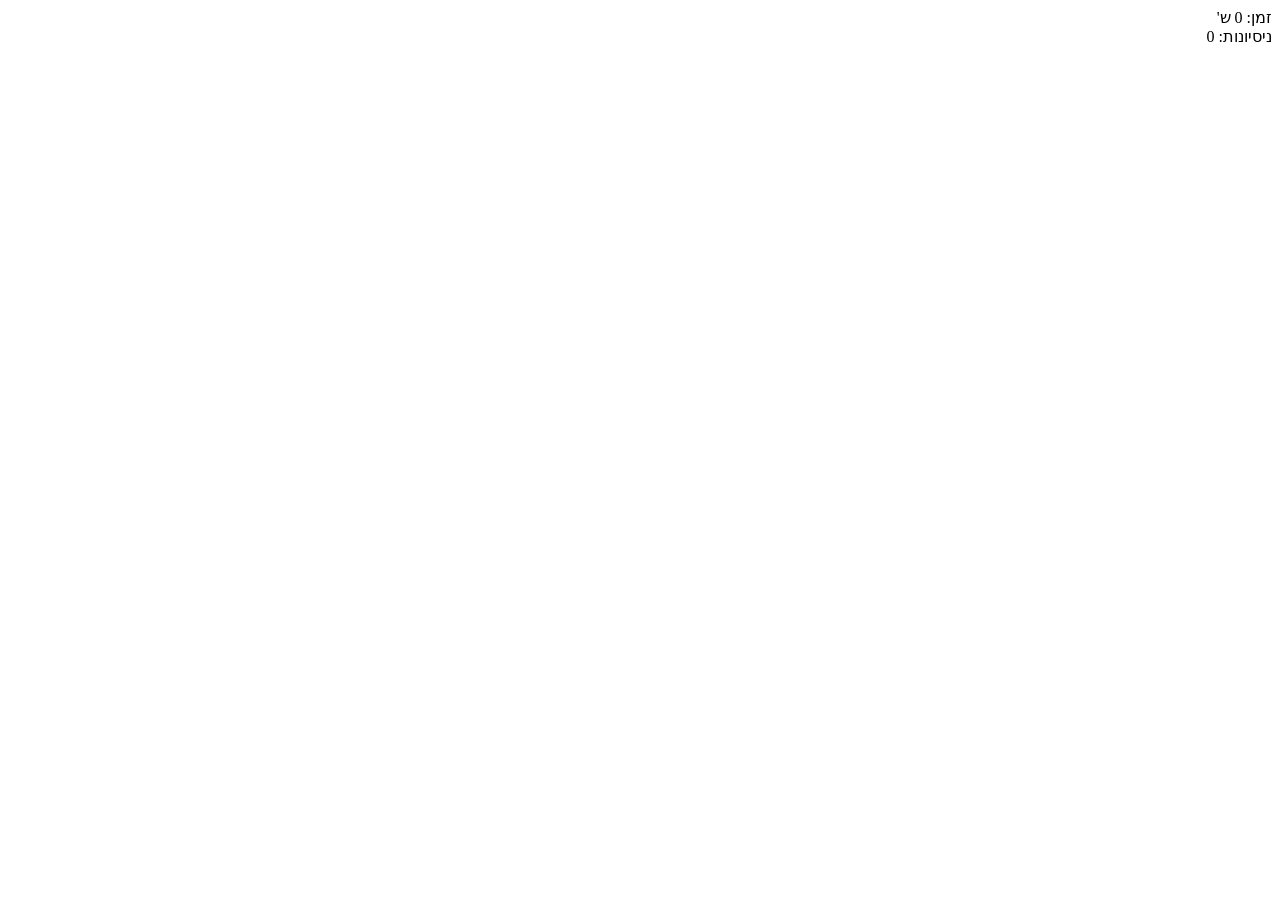
==== pages/game.html @ b81fdb2a "Change from link to button" ====
<!DOCTYPE html>
<html lang="he" dir="rtl">
<head>
    <meta charset="UTF-8">
    <meta name="viewport" content="width=device-width, initial-scale=1.0">
    <title>משחק זיכרון - לוח המשחק</title>
</head>
<body>
    
    <header class="game-header">
        <div class="stats-container">
            <div>זמן: <span id="timer">0</span> ש'</div>
            <div>ניסיונות: <span id="tries">0</span></div>
        </div>
    </header>

    
</body>
</html>
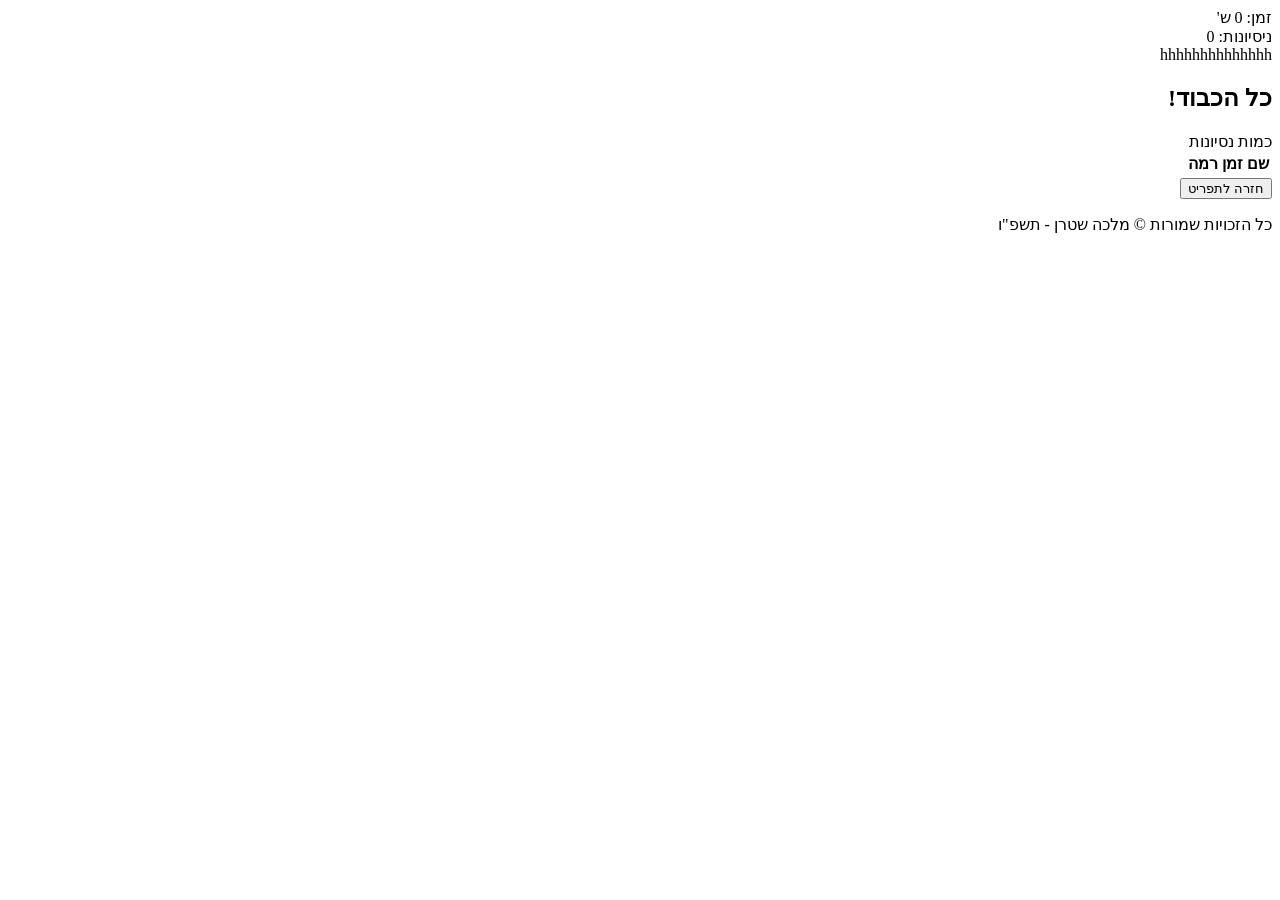
==== commit 6d757a9c: "Added card creation function" ====
--- a/pages/game.html
+++ b/pages/game.html
@@ -4,6 +4,7 @@
     <meta charset="UTF-8">
     <meta name="viewport" content="width=device-width, initial-scale=1.0">
     <title>משחק זיכרון - לוח המשחק</title>
+      <script type="module" src="../scripts/game-logic.js" defer></script>
 </head>
 <body>
     
@@ -13,7 +14,25 @@
             <div>ניסיונות: <span id="tries">0</span></div>
         </div>
     </header>
+ <main id="game-board" class="board-container">hhhhhhhhhhhhhh</main>
+    
+ <div id="score-modal" class="modal-overlay">
+        <div class="modal-content">
+            <h2>כל הכבוד!</h2>
+            <div id="modal-table-container">
+                <table class="styled-table">
+                    <thead>
+                        <tr><th>שם</th><th>זמן</th><th>רמה</th><tr>כמות נסיונות</tr></tr>
+                    </thead>
+                    <tbody id="scores-body"></tbody>
+                </table>
+            </div>
+            <button class="action-btn" onclick="location.href='../index.html'">חזרה לתפריט</button>
+        </div>
+    </div>
 
-    
+    <footer>
+        <p>כל הזכויות שמורות &copy; מלכה שטרן - תשפ"ו</p>
+    </footer>
 </body>
 </html>
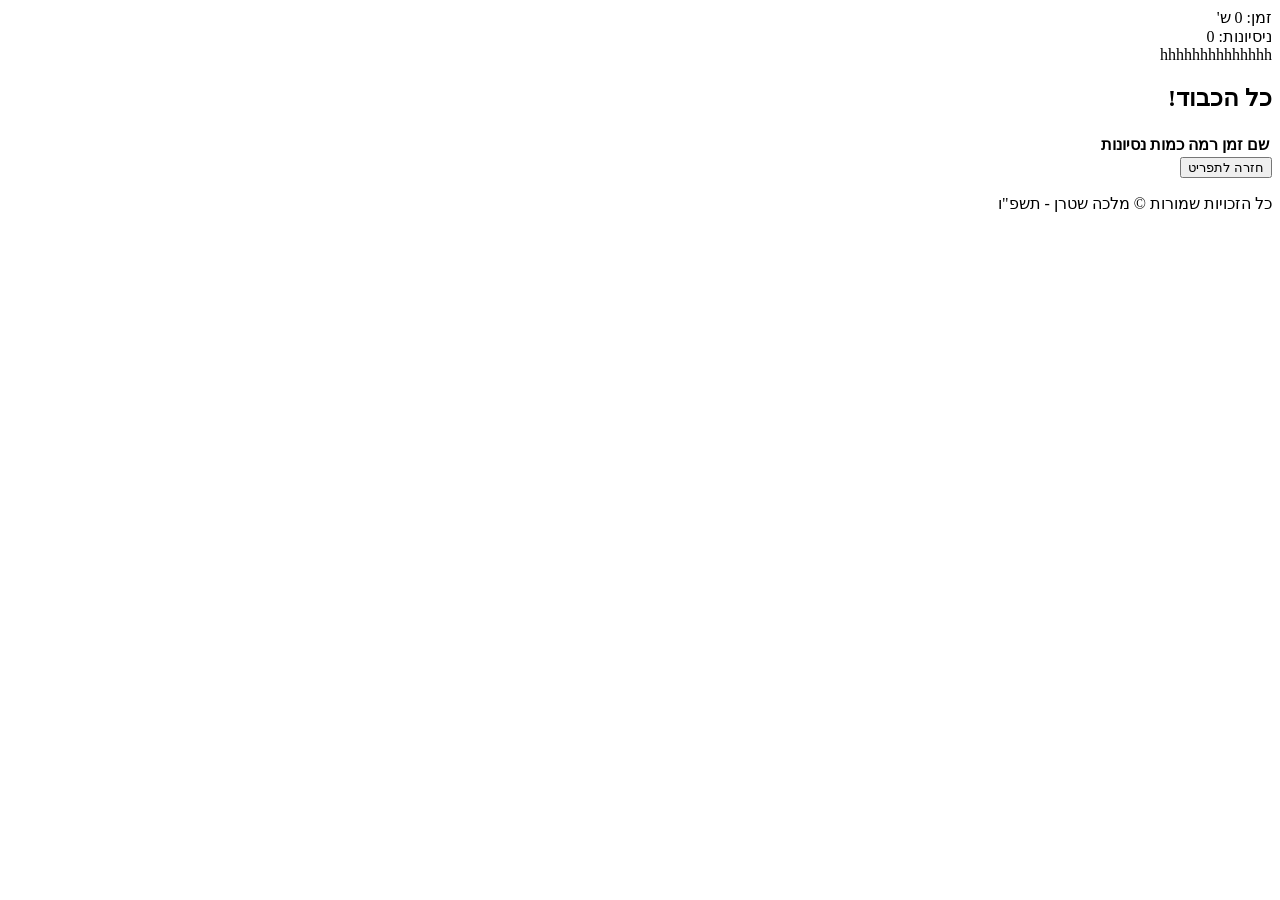
==== commit bab059e7: "add func to scores" ====
--- a/pages/game.html
+++ b/pages/game.html
@@ -22,7 +22,12 @@
             <div id="modal-table-container">
                 <table class="styled-table">
                     <thead>
-                        <tr><th>שם</th><th>זמן</th><th>רמה</th><tr>כמות נסיונות</tr></tr>
+                        <tr>
+                            <th>שם</th>
+                            <th>זמן</th>
+                            <th>רמה</th>
+                            <th>כמות נסיונות</th>
+                        </tr>
                     </thead>
                     <tbody id="scores-body"></tbody>
                 </table>
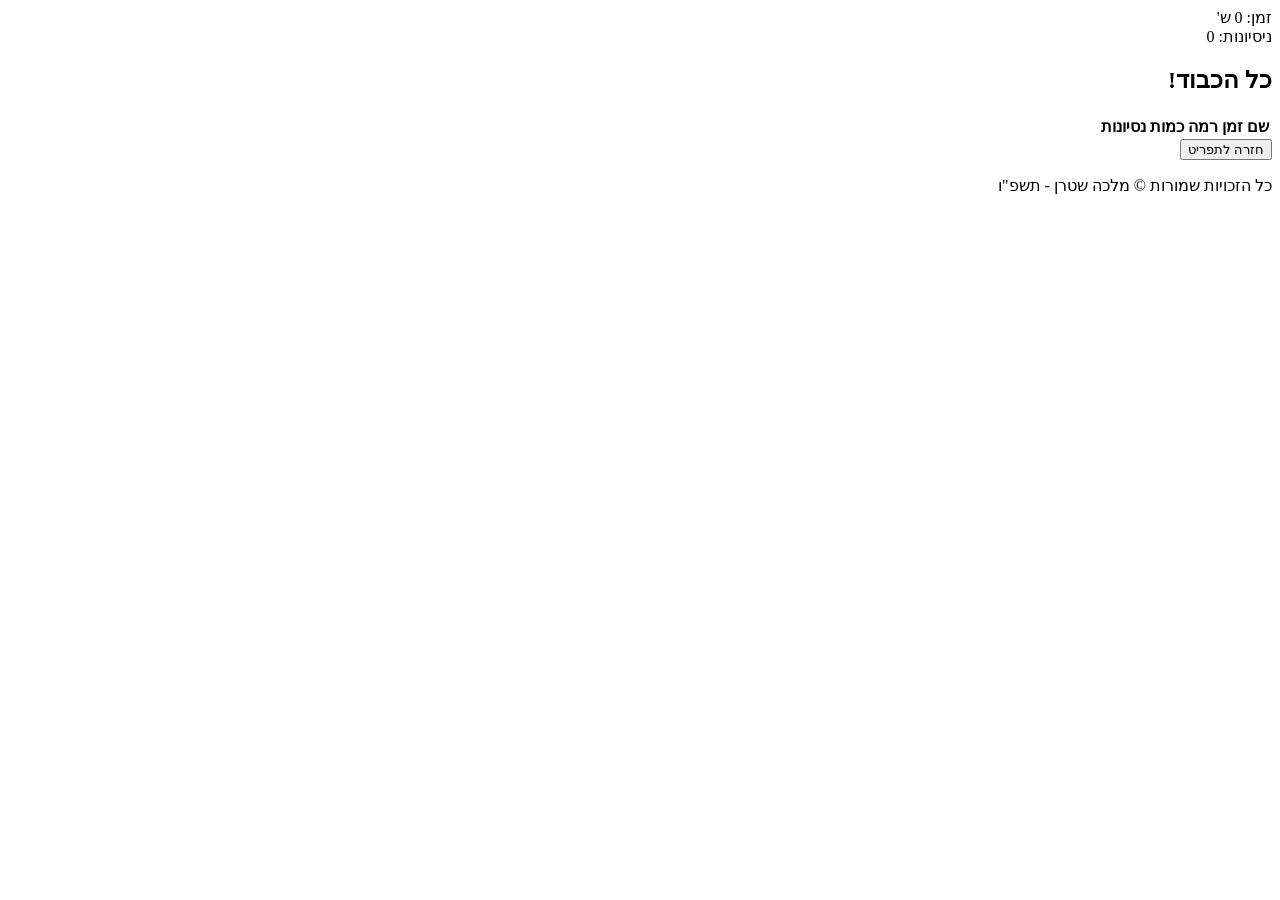
==== commit c69d1bd0: "add favicon in link" ====
--- a/pages/game.html
+++ b/pages/game.html
@@ -3,8 +3,14 @@
 <head>
     <meta charset="UTF-8">
     <meta name="viewport" content="width=device-width, initial-scale=1.0">
-    <title>משחק זיכרון - לוח המשחק</title>
-      <script type="module" src="../scripts/game-logic.js" defer></script>
+    <title>משחק זיכרון סדרתי</title> 
+    <link rel="icon" type="image/png" href="../images/favicon.png">
+       <link rel="stylesheet" href="../styles/game.css">
+       <link rel="stylesheet" href="../styles/main-style.css">
+       
+       <script type="module" src="../scripts/game-logic.js" defer></script>
+             <script type="module" src="../scripts/main.js" defer></script>
+   
 </head>
 <body>
     
@@ -14,7 +20,7 @@
             <div>ניסיונות: <span id="tries">0</span></div>
         </div>
     </header>
- <main id="game-board" class="board-container">hhhhhhhhhhhhhh</main>
+ <main id="game-board" class="board-container"></main>
     
  <div id="score-modal" class="modal-overlay">
         <div class="modal-content">
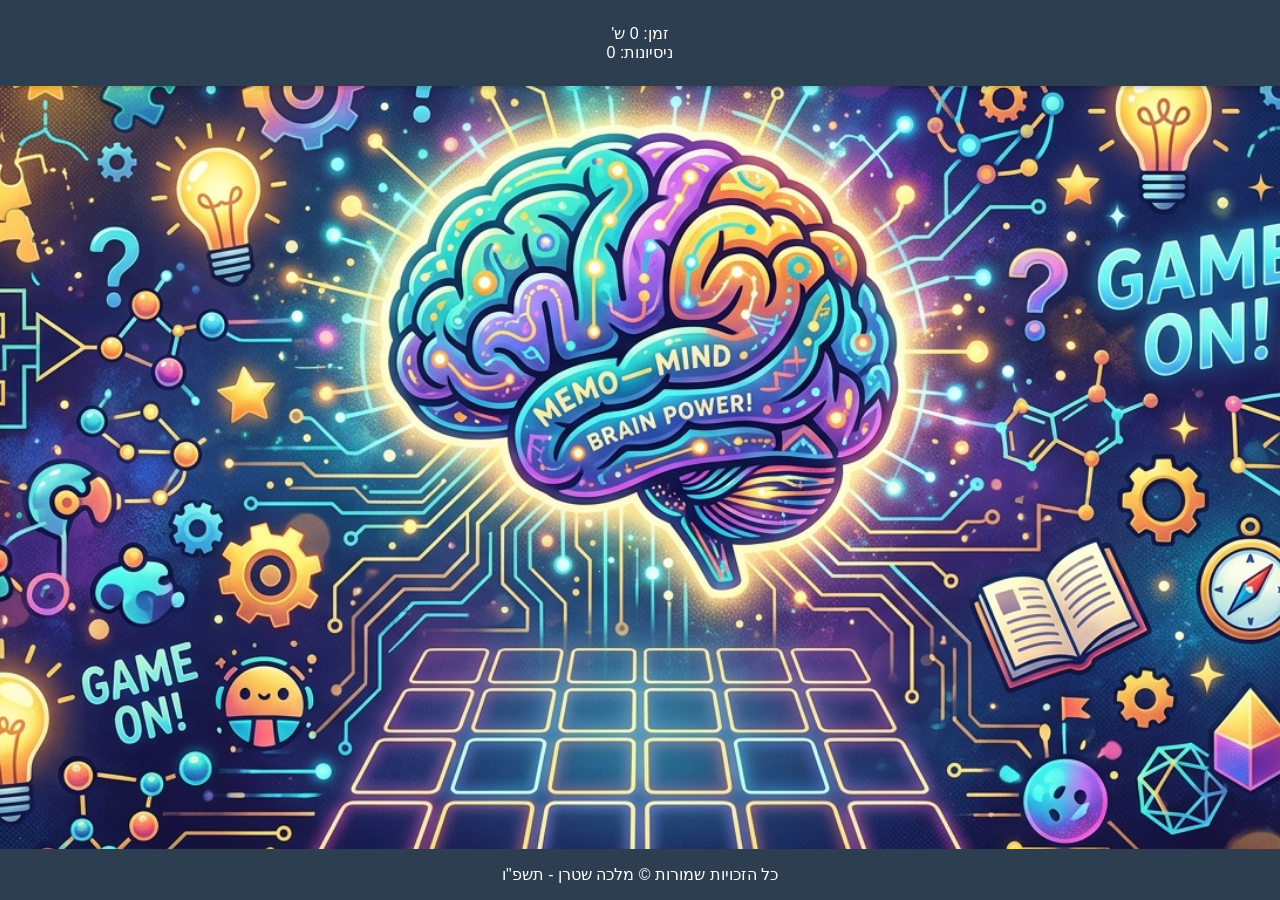
==== commit 5bf04323: "move favicon" ====
--- a/pages/game.html
+++ b/pages/game.html
@@ -4,7 +4,7 @@
     <meta charset="UTF-8">
     <meta name="viewport" content="width=device-width, initial-scale=1.0">
     <title>משחק זיכרון סדרתי</title> 
-    <link rel="icon" type="image/png" href="../images/favicon.png">
+    <link rel="icon" type="image/png" href="../favicon.png">
        <link rel="stylesheet" href="../styles/game.css">
        <link rel="stylesheet" href="../styles/main-style.css">
        
--- a/styles/game.css
+++ b/styles/game.css
@@ -0,0 +1,46 @@
+/* סידור הקלפים ברשת רספונסיבית */
+.board-container {
+    display: grid;
+    grid-template-columns: repeat(auto-fit, minmax(120px, 1fr));
+    gap: 15px;
+    padding: 20px;
+    perspective: 1000px; /* עומק לאפקט ה-3D */
+}
+
+.card-container {
+    width: 120px;
+    height: 160px;
+    cursor: pointer;
+}
+
+.card-inner {
+    position: relative;
+    width: 100%;
+    height: 100%;
+    transition: transform 0.6s;
+    transform-style: preserve-3d;
+}
+
+/* ה-Class שגורם לקלף להתהפך */
+.card-inner.is-flipped {
+    transform: rotateY(180deg);
+}
+
+.card-front, .card-back {
+    position: absolute;
+    width: 100%;
+    height: 100%;
+    backface-visibility: hidden; /* מסתיר את הצד האחורי בסיבוב */
+    border-radius: 8px;
+}
+
+.card-front {
+    transform: rotateY(180deg);
+}
+
+.card-front img, .card-back img {
+    width: 100%;
+    height: 100%;
+    object-fit: cover;
+    border-radius: 8px;
+}
--- a/styles/main-style.css
+++ b/styles/main-style.css
@@ -0,0 +1,229 @@
+/* =========================================
+   עיצוב כללי וסידור דף (Layout)
+   ========================================= */
+* {
+    box-sizing: border-box;
+    margin: 0;
+    padding: 0;
+}
+
+body {
+    background-image: url('../images/רקע.png');
+    background-size: cover;
+    background-position: center;
+    background-attachment: fixed;
+    background-repeat: no-repeat;
+    
+    margin: 0;
+    color: #333;
+    font-family: 'Segoe UI', Tahoma, Geneva, Verdana, sans-serif;
+    display: flex;
+    flex-direction: column;
+    min-height: 100vh; /* מבטיח שהגוף יתפוס לפחות את כל גובה המסך */
+}
+
+header {
+    background-color: #2c3e50;
+    color: white;
+    padding: 1.5rem;
+    text-align: center;
+    box-shadow: 0 2px 5px rgba(0,0,0,0.2);
+}
+
+main {
+    flex: 1; /* דוחף את הפוטר לתחתית על ידי תפיסת השטח הפנוי */
+    padding: 2rem;
+    max-width: 800px;
+    margin: 0 auto;
+    width: 100%;
+    display: flex;
+    flex-direction: column;
+    align-items: center;
+}
+
+footer {
+    background-color: #2c3e50;
+    color: white;
+    padding: 1rem;
+    text-align: center;
+    width: 100%;
+    margin-top: auto;
+}
+
+/* =========================================
+   רכיבים: כפתורים וטפסים
+   ========================================= */
+.container {
+    display: flex;
+    flex-direction: column;
+    min-height: 100vh;
+}
+
+form {
+    display: flex;
+    flex-direction: column;
+    gap: 15px;
+    background: rgba(255, 255, 255, 0.9);
+    padding: 30px;
+    border-radius: 12px;
+    box-shadow: 0 4px 15px rgba(0,0,0,0.2);
+    width: 100%;
+    max-width: 400px;
+}
+
+input[type="text"] {
+    padding: 10px;
+    border: 1px solid #ccc;
+    border-radius: 5px;
+    font-size: 1rem;
+}
+
+button, .action-btn {
+    padding: 12px 24px;
+    background-color: #e47be2;
+    color: white;
+    border: none;
+    border-radius: 8px;
+    cursor: pointer;
+    font-size: 1.1rem;
+    font-weight: bold;
+    transition: all 0.3s ease;
+}
+
+button:hover, .action-btn:hover {
+    background-color: #e98ab8;
+    transform: translateY(-2px);
+}
+
+/* =========================================
+   עיצוב המודאל (חלונית קופצת)
+   ========================================= */
+.modal-overlay {
+    position: fixed;
+    top: 0;
+    left: 0;
+    width: 100%;
+    height: 100%;
+    background: rgba(0, 0, 0, 0.7); /* רקע כהה שקוף */
+    backdrop-filter: blur(5px);    /* טשטוש הרקע */
+    display: none;                /* מוסתר כברירת מחדל */
+    justify-content: center;
+    align-items: center;
+    z-index: 1000;
+}
+
+/* .modal-content {
+    background: white;
+    color: #333;
+    padding: 30px;
+    border-radius: 15px;
+    width: 90%;
+    max-width: 500px;
+    text-align: center;
+    position: relative;
+    box-shadow: 0 10px 25px rgba(0,0,0,0.3);
+    animation: popUp 0.4s ease-out;
+} */
+/* דף הכניסה והקונטיינר הראשי - ללא גלגלת */
+.container {
+    display: flex;
+    flex-direction: column;
+    min-height: 100vh;
+    overflow: hidden; /* מונע גלגלת מיותרת בדף הראשי */
+}
+
+/* המודאל - גלגלת רק כאן */
+.modal-content {
+    background: white;
+    padding: 30px;
+    border-radius: 15px;
+    width: 90%;
+    max-width: 500px;
+    
+    /* הגדרות קריטיות להצגת כל השיאים */
+    max-height: 75vh !important; /* מגביל את הגובה ל-75% מהמסך */
+    overflow-y: auto !important;  /* מאפשר גלילה רק בתוך המודאל */
+    display: block;               /* מבטיח שהתיבה תתנהג כאלמנט בלוק */
+}
+@keyframes popUp {
+    from { transform: scale(0.8); opacity: 0; }
+    to { transform: scale(1); opacity: 1; }
+}
+
+.close-modal {
+    position: absolute;
+    top: 10px;
+    left: 15px;
+    font-size: 2rem;
+    cursor: pointer;
+    color: #999;
+    line-height: 1;
+}
+
+.close-modal:hover {
+    color: #e47be2;
+}
+
+.instructions-body {
+    line-height: 1.6;
+    margin-bottom: 20px;
+}
+
+.instructions-body h3 {
+    color: #2c3e50;
+    margin-top: 15px;
+}
+
+.instructions-body ul {
+    list-style-position: inside;
+    margin-top: 10px;
+}
+/* =========================================
+   סידור הכפתורים (הרמות) במרכז
+   ========================================= */
+.level-grid {
+    display: flex;          /* מאפשר גמישות */
+    flex-direction: column; /* מסדר את הכפתורים אחד מתחת לשני */
+    align-items: center;    /* ממרכז אותם אופקית */
+    gap: 20px;              /* רווח בין הכפתורים */
+    margin: 40px auto;      /* רווח מלמעלה ומלמטה ומירכוז האזור */
+    width: 100%;
+}
+
+/* עיצוב כפתורי הרמות שיהיו יפים */
+.lvl-btn {
+    width: 280px;           /* רווח קבוע ויפה לכפתור */
+    padding: 15px 20px;
+    background-color: #e47be2; /* הצבע שאת אוהבת */
+    color: white;
+    border: none;
+    border-radius: 10px;
+    font-size: 1.1rem;
+    font-weight: bold;
+    cursor: pointer;
+    transition: transform 0.2s, background 0.3s;
+    box-shadow: 0 4px 6px rgba(0,0,0,0.1);
+}
+
+.lvl-btn:hover {
+    background-color: #e98ab8;
+    transform: scale(1.05); /* הגדלה קלה כשנוגעים בכפתור */
+}
+
+/* =========================================
+   סידור הקישור במרכז
+   ========================================= */
+.back-link {
+    display: block;        /* הופך אותו לאלמנט שעומד לבד */
+    text-align: center;    /* ממרכז את הטקסט שבתוכו */
+    margin: 20px auto;     /* ממרכז את הקישור בדף */
+    color: #ffffff;
+    text-decoration: none;
+    font-size: 1.2rem;
+    font-weight: bold;
+    background-color: #e47be2;
+}
+
+.back-link:hover {
+    text-decoration: underline;
+}
